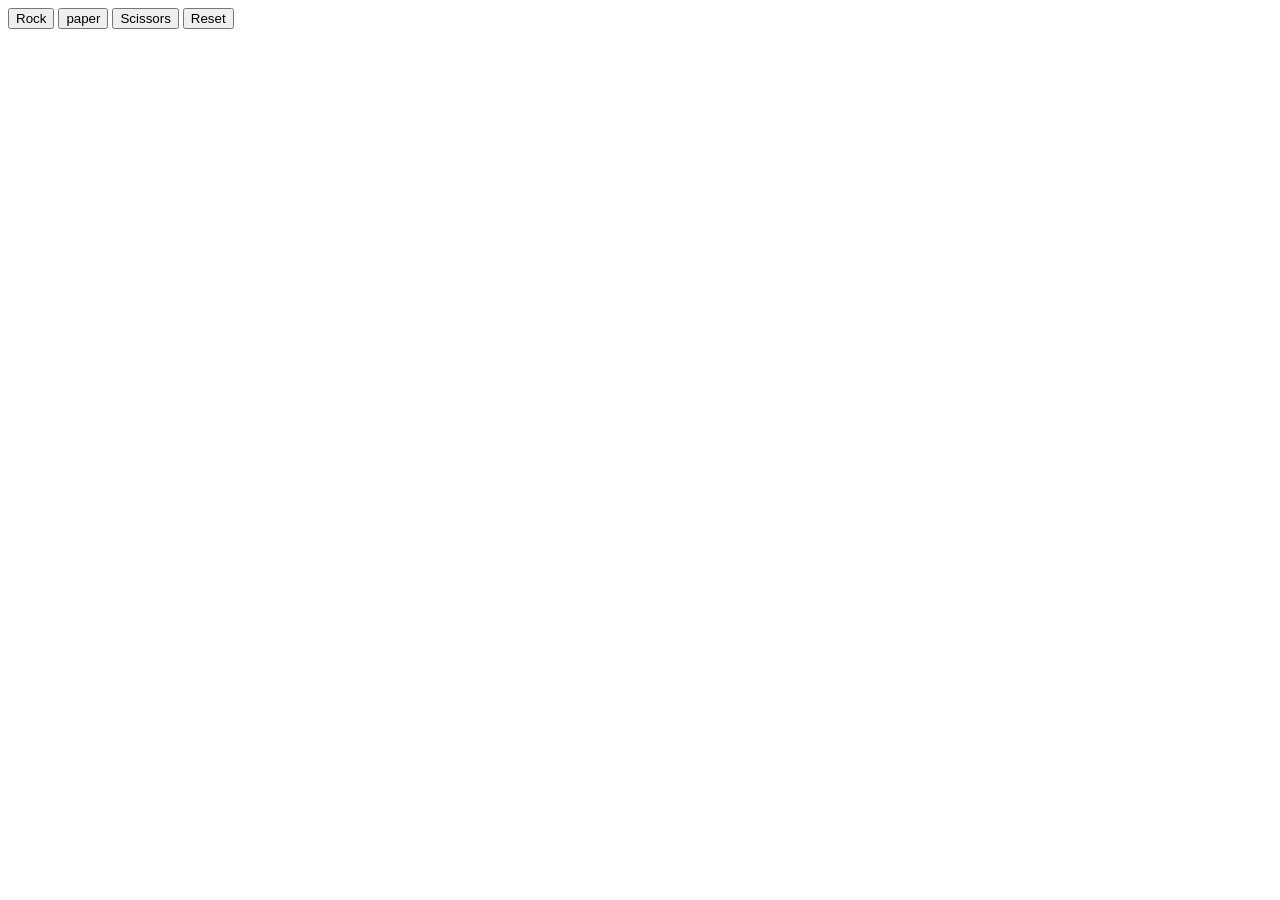
==== rock-paper-scissors.html @ 7c2d221b "version 1 (upto object lesson)" ====
<!DOCTYPE html>
<html lang="en">
<head>
	<meta charset="UTF-8">
	<meta name="viewport" content="width=device-width, initial-scale=1.0">
	<title>Rock-paper-scissors game</title>
</head>
<body>
	<button onclick="playGame('rock')">Rock</button>
	<button onclick="playGame('paper')">paper</button>
	<button onclick="playGame('scissors')">Scissors</button>
  <button onclick="reset()
  ">Reset</button>
	<script>
    const score = JSON.parse(localStorage.getItem('score')) || {
      wins: 0,
      losses: 0,
      ties: 0
    };
    
		function randomMove(){
      const move = ['rock','paper','scissors'];
      return move[Math.floor(Math.random() * 3)];
    }
    function playGame(playerMove) {
      const computerMove= randomMove();
      let result;

      // Decide result
      if (playerMove === computerMove) {
        result = 'Tie';
      } else if (
        (playerMove === 'rock' && computerMove === 'scissors') ||
        (playerMove === 'paper' && computerMove === 'rock') ||
        (playerMove === 'scissors' && computerMove === 'paper')
      ) {
        result = 'You win';
      } else {
        result = 'You lose';
      }
      
      if (result==='Tie'){
        score.ties++;
      }
      else if (result==='You win'){
        score.wins++;
      }
      else{
        score.losses++;
      }
      localStorage.setItem('score', JSON.stringify(score));

      alert(
        `You chose ${playerMove}. Computer chose ${computerMove}. ${result}.\nWins: ${score.wins} losses: ${score.losses} ties: ${score.ties} `
      );
      console.log(score);
    }
    function reset(){
      score.wins = 0;
        score.losses = 0;
        score.ties = 0;
        localStorage.removeItem('score');
        console.log('Score has been reset')
    }
  </script>
</body>
</html>
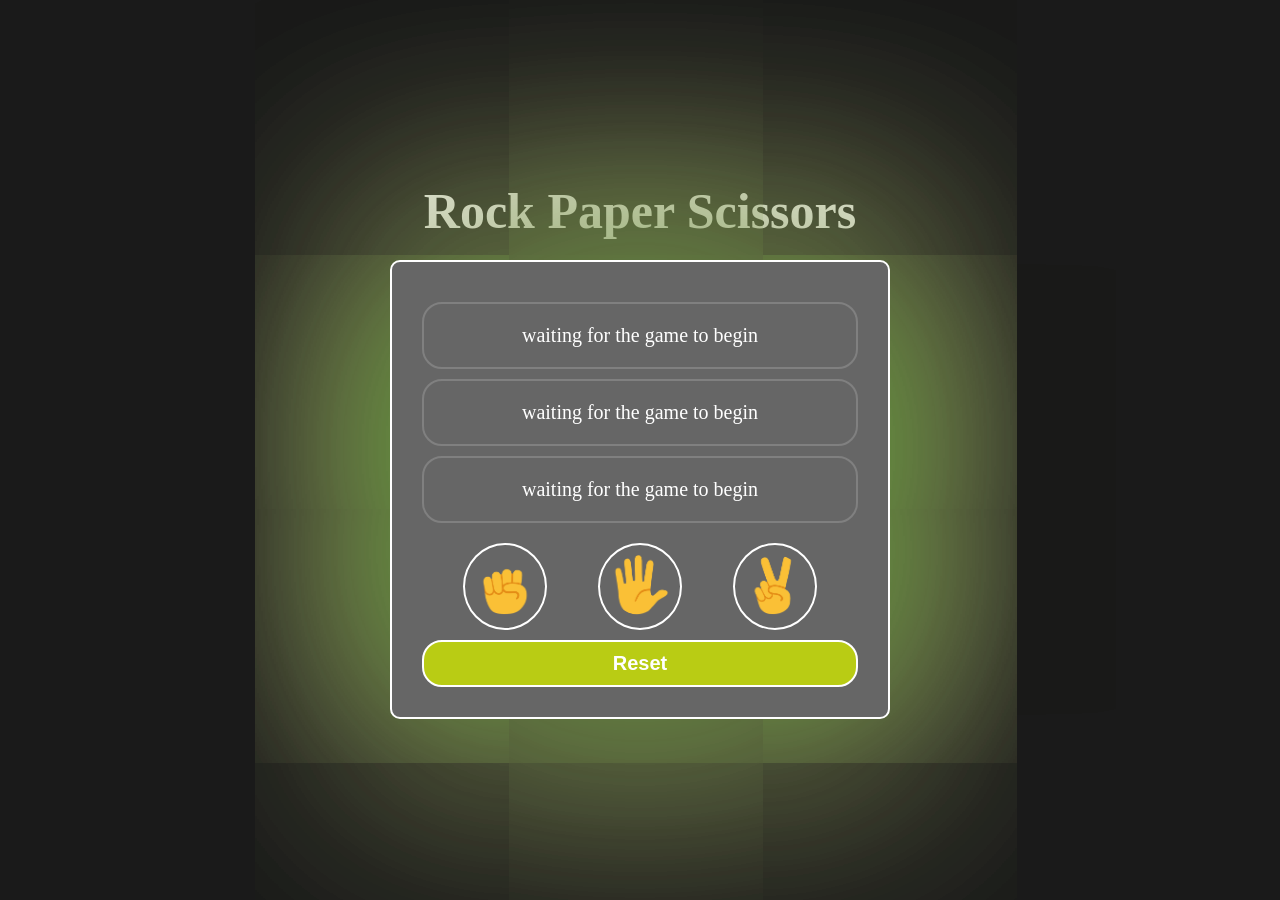
==== commit be384512: "version 2 (js-comments updated)" ====
--- a/rock-paper-scissors.html
+++ b/rock-paper-scissors.html
@@ -1,67 +1,38 @@
 <!DOCTYPE html>
 <html lang="en">
+
 <head>
-	<meta charset="UTF-8">
-	<meta name="viewport" content="width=device-width, initial-scale=1.0">
-	<title>Rock-paper-scissors game</title>
+  <meta charset="UTF-8">
+  <meta name="viewport" content="width=device-width, initial-scale=1.0">
+  <title>Rock-paper-scissors game</title>
+  <link rel="stylesheet" href="rock-paper-scissors.css">
+  <style>
+
+  </style>
 </head>
+
 <body>
-	<button onclick="playGame('rock')">Rock</button>
-	<button onclick="playGame('paper')">paper</button>
-	<button onclick="playGame('scissors')">Scissors</button>
-  <button onclick="reset()
-  ">Reset</button>
-	<script>
-    const score = JSON.parse(localStorage.getItem('score')) || {
-      wins: 0,
-      losses: 0,
-      ties: 0
-    };
+  <h1>Rock Paper Scissors</h1>
+  <div class="container">
+    <p class="result style-p"></p>
+    <p class="moves style-p "></p>
+    <p class="score style-p"></p>
+    <div class="action">
+      <button onclick="playGame('rock')"><img class="action-icon" src="assets/rock.png"></button>
+
+      <button onclick="playGame('paper')"><img class="action-icon" src="assets/paper.png"></button>
+
+      <button onclick="playGame('scissors')"><img class="action-icon" src="assets/scissors.png"></button>
+    </div>
+
+   
+    <button class="reset-btn" onclick="reset()">Reset</button>
     
-		function randomMove(){
-      const move = ['rock','paper','scissors'];
-      return move[Math.floor(Math.random() * 3)];
-    }
-    function playGame(playerMove) {
-      const computerMove= randomMove();
-      let result;
+  </div>
+   
 
-      // Decide result
-      if (playerMove === computerMove) {
-        result = 'Tie';
-      } else if (
-        (playerMove === 'rock' && computerMove === 'scissors') ||
-        (playerMove === 'paper' && computerMove === 'rock') ||
-        (playerMove === 'scissors' && computerMove === 'paper')
-      ) {
-        result = 'You win';
-      } else {
-        result = 'You lose';
-      }
-      
-      if (result==='Tie'){
-        score.ties++;
-      }
-      else if (result==='You win'){
-        score.wins++;
-      }
-      else{
-        score.losses++;
-      }
-      localStorage.setItem('score', JSON.stringify(score));
 
-      alert(
-        `You chose ${playerMove}. Computer chose ${computerMove}. ${result}.\nWins: ${score.wins} losses: ${score.losses} ties: ${score.ties} `
-      );
-      console.log(score);
-    }
-    function reset(){
-      score.wins = 0;
-        score.losses = 0;
-        score.ties = 0;
-        localStorage.removeItem('score');
-        console.log('Score has been reset')
-    }
-  </script>
+  <script src="rock-paper-scissors.js"></script>
 </body>
+
 </html>
--- a/rock-paper-scissors.css
+++ b/rock-paper-scissors.css
@@ -0,0 +1,85 @@
+* {
+  margin: 0;
+  padding: 0;
+  box-sizing: border-box;
+}
+
+body {
+  min-height: 100vh;
+  background-color: hsl(0, 0%, 10%);
+  display: flex;
+  flex-direction: column;
+  align-items: center;
+  justify-content: center;
+  padding: 10px;
+}
+h1{
+  font-size: 50px;
+  color: white;
+  margin-bottom: 20px;
+  max-width: 500px;
+}
+
+
+.container {
+  background: hsl(0, 0%, 40%);
+  box-shadow: 0px 0px 1000px 1px limegreen, 0px 0px 1000px 1px rgb(148, 7, 7) ,0px 0px 1000px 1px rgb(255, 255, 255) ;
+  border: 2px solid white;
+  backdrop-filter: 10px;
+  height: auto;
+  border-radius: 10px;
+  width: 100%;
+  max-width: 500px;
+  padding: 30px;
+
+}
+
+.action-icon {
+  background-color: transparent;
+  height: 60px;
+  border-radius: 50px;
+}
+
+.action {
+  display: flex;
+  justify-content: space-evenly;
+  flex-wrap: wrap;
+}
+
+button {
+  background-color: hsl(0, 0%, 40%) ;
+  border: 2px solid hsl(0, 0%, 100%);
+  padding: 10px;
+  margin: 10px;
+  border-radius: 50% ;
+  color: white;
+}
+button:hover{
+  background-color:  hsl(0, 0%, 50%);
+}
+
+.style-p {
+  border: 2px solid gray;
+  padding: 20px;
+  margin: 10px auto;
+  color: white;
+  font-size: 20px;
+  text-align: center;
+  border-radius: 20px;
+}
+
+.move-icon {
+  height: 50px;
+  margin: 10px;
+}
+.reset-btn {
+  width: 100%;
+  font-weight: bold;
+  font-size: 20px;
+  background: hsla(66, 100%, 45%, 0.801);
+  border-radius: 20px;
+  margin: 0px;
+}
+.reset-btn:hover{
+  background: hsla(66, 100%, 50%, 0.801);
+}
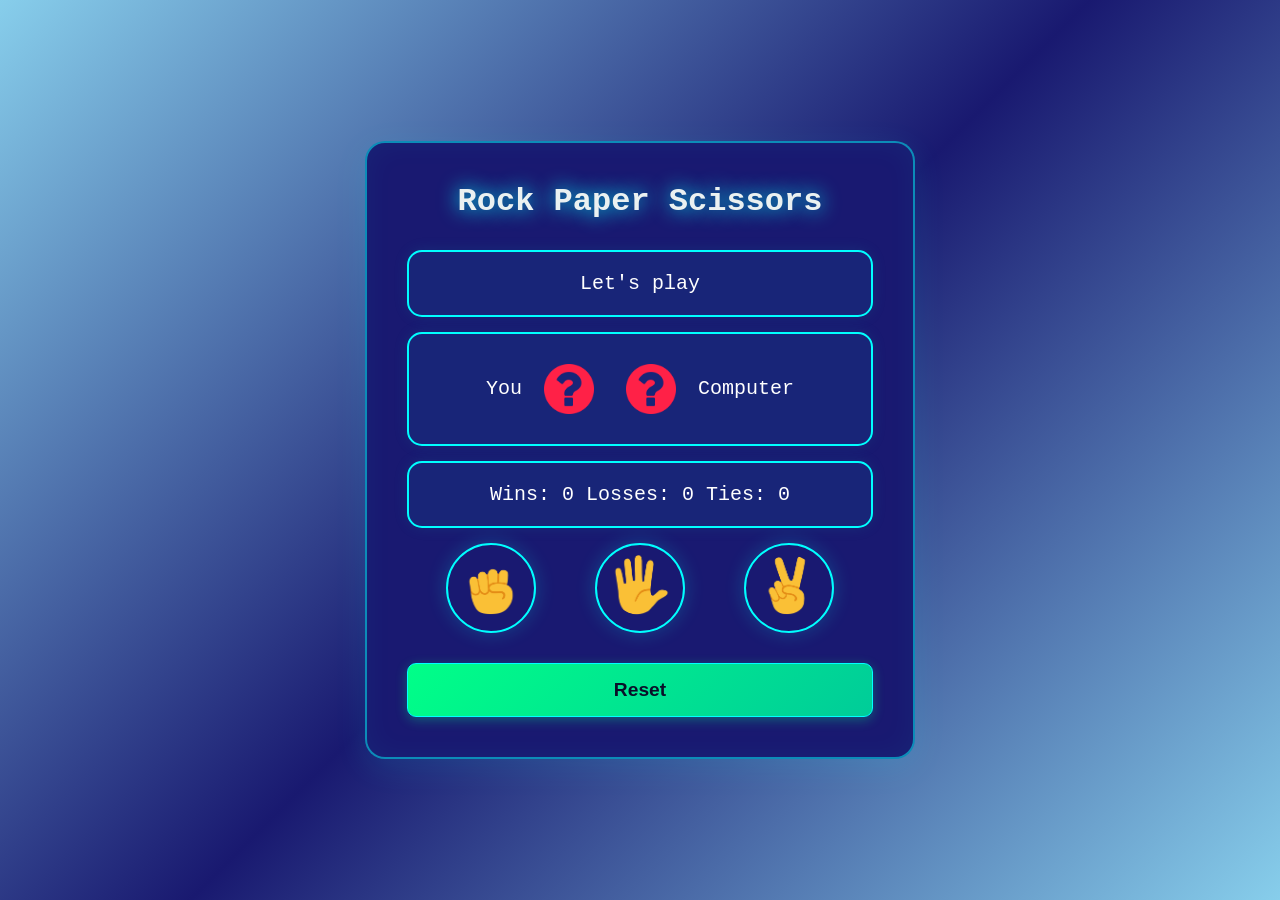
==== commit 536a6b71: "version 3 for github" ====
--- a/rock-paper-scissors.html
+++ b/rock-paper-scissors.html
@@ -12,24 +12,25 @@
 </head>
 
 <body>
-  <h1>Rock Paper Scissors</h1>
   <div class="container">
+    <h1>Rock Paper Scissors</h1>
     <p class="result style-p"></p>
     <p class="moves style-p "></p>
     <p class="score style-p"></p>
     <div class="action">
-      <button onclick="playGame('rock')"><img class="action-icon" src="assets/rock.png"></button>
+      <button title="Rock" onclick="playGame('rock')"><img class="action-icon" src="assets/rock.png"></button>
 
-      <button onclick="playGame('paper')"><img class="action-icon" src="assets/paper.png"></button>
+      <button title="Paper" onclick="playGame('paper')"><img class="action-icon" src="assets/paper.png"></button>
 
-      <button onclick="playGame('scissors')"><img class="action-icon" src="assets/scissors.png"></button>
+      <button title="Scissors" onclick="playGame('scissors')"><img class="action-icon"
+          src="assets/scissors.png"></button>
     </div>
 
-   
-    <button class="reset-btn" onclick="reset()">Reset</button>
-    
+
+    <button title="Reset" class="reset-btn" onclick="reset()">Reset</button>
+
   </div>
-   
+
 
 
   <script src="rock-paper-scissors.js"></script>
--- a/rock-paper-scissors.css
+++ b/rock-paper-scissors.css
@@ -6,80 +6,114 @@
 
 body {
   min-height: 100vh;
-  background-color: hsl(0, 0%, 10%);
+  background: linear-gradient(135deg, skyblue, midnightblue, skyblue);
   display: flex;
   flex-direction: column;
   align-items: center;
   justify-content: center;
-  padding: 10px;
-}
-h1{
-  font-size: 50px;
-  color: white;
-  margin-bottom: 20px;
-  max-width: 500px;
+  padding: 20px;
+  font-family: 'Courier New', Courier, monospace;
 }
 
+h1 {
+  font-size: 2rem;
+  color: hsl(180, 19%, 93%);
+  margin-bottom: 30px;
+  max-width: 500px;
+  text-align: center;
+  text-shadow: 0 0 20px hsla(180, 100%, 50%, 1);
+  font-weight: bold;
+}
 
 .container {
-  background: hsl(0, 0%, 40%);
-  box-shadow: 0px 0px 1000px 1px limegreen, 0px 0px 1000px 1px rgb(148, 7, 7) ,0px 0px 1000px 1px rgb(255, 255, 255) ;
-  border: 2px solid white;
-  backdrop-filter: 10px;
-  height: auto;
-  border-radius: 10px;
+  background: hsl(240, 64%, 27%);
+  box-shadow: 0 8px 32px hsla(180, 100%, 50%, 0.1), inset 0 0 30px hsla(180, 100%, 50%, 0.05);
+  border: 2px solid hsla(180, 100%, 50%, 0.5);
+  border-radius: 20px;
   width: 100%;
-  max-width: 500px;
-  padding: 30px;
+  max-width: 550px;
+  padding: 40px;
+  transition: all 0.2s ease;
+}
 
+.container:hover {
+  box-shadow: 0 12px 40px hsla(180, 100%, 50%, 0.2), inset 0 0 40px hsla(180, 100%, 50%, 0.08);
+  border-color: hsl(180, 100%, 50%);
 }
 
 .action-icon {
-  background-color: transparent;
   height: 60px;
-  border-radius: 50px;
+  pointer-events: none;
+  border-radius: 50%;
 }
 
 .action {
   display: flex;
   justify-content: space-evenly;
   flex-wrap: wrap;
+  gap: 20px;
+  margin-bottom: 30px;
 }
 
 button {
-  background-color: hsl(0, 0%, 40%) ;
-  border: 2px solid hsl(0, 0%, 100%);
-  padding: 10px;
-  margin: 10px;
-  border-radius: 50% ;
-  color: white;
+  background: hsla(218, 74%, 29%, 0);
+  border: 2px solid hsl(180, 100%, 50%);
+  border-radius: 50%;
+  color: hsl(180, 100%, 50%);
+  font-size: 24px;
+  cursor: pointer;
+  width: 90px;
+  height: 90px;
+  font-weight: 600;
+  box-shadow: 0 0 20px hsla(180, 100%, 50%, 0.2);
+  transition: all 0.1s ease;
 }
-button:hover{
-  background-color:  hsl(0, 0%, 50%);
+
+button:hover {
+  background: hsl(240, 64%, 37%);
+  ;
+  box-shadow: 0 0 10px hsla(180, 100%, 50%, 0.5);
+  transform: scale(1.05);
+
+}
+
+button:active {
+  transform: scale(1);
 }
 
 .style-p {
-  border: 2px solid gray;
+  border: 2px solid hsl(180, 100%, 50%);
   padding: 20px;
-  margin: 10px auto;
-  color: white;
+  margin: 15px auto;
+  color: hsl(0, 0%, 100%);
   font-size: 20px;
   text-align: center;
-  border-radius: 20px;
+  border-radius: 15px;
+  background: hsla(180, 100%, 50%, 0.05);
+  box-shadow: 0 0 15px hsla(180, 91%, 41%, 0.1);
+  font-weight: 500;
 }
 
 .move-icon {
   height: 50px;
   margin: 10px;
+  vertical-align: middle;
 }
+
 .reset-btn {
+  zoom: 0.6;
   width: 100%;
-  font-weight: bold;
-  font-size: 20px;
-  background: hsla(66, 100%, 45%, 0.801);
-  border-radius: 20px;
-  margin: 0px;
+  font-weight: 700;
+  font-size: 2rem;
+  background: linear-gradient(135deg, hsl(152, 100%, 50%) 0%, hsl(165, 100%, 40%) 100%);
+  color: hsl(231, 61%, 10%);
+  border-radius: 15px;
+  cursor: pointer;
+  transition: all 0.1s ease;
+  box-shadow: 0 5px 20px hsla(152, 100%, 50%, 0.3);
 }
-.reset-btn:hover{
-  background: hsla(66, 100%, 50%, 0.801);
+
+.reset-btn:hover {
+  background: linear-gradient(135deg, hsl(152, 100%, 50%) 0%, hsl(165, 100%, 40%) 100%);
+  box-shadow: 0 8px 30px hsla(152, 100%, 50%, 0.5);
 }
